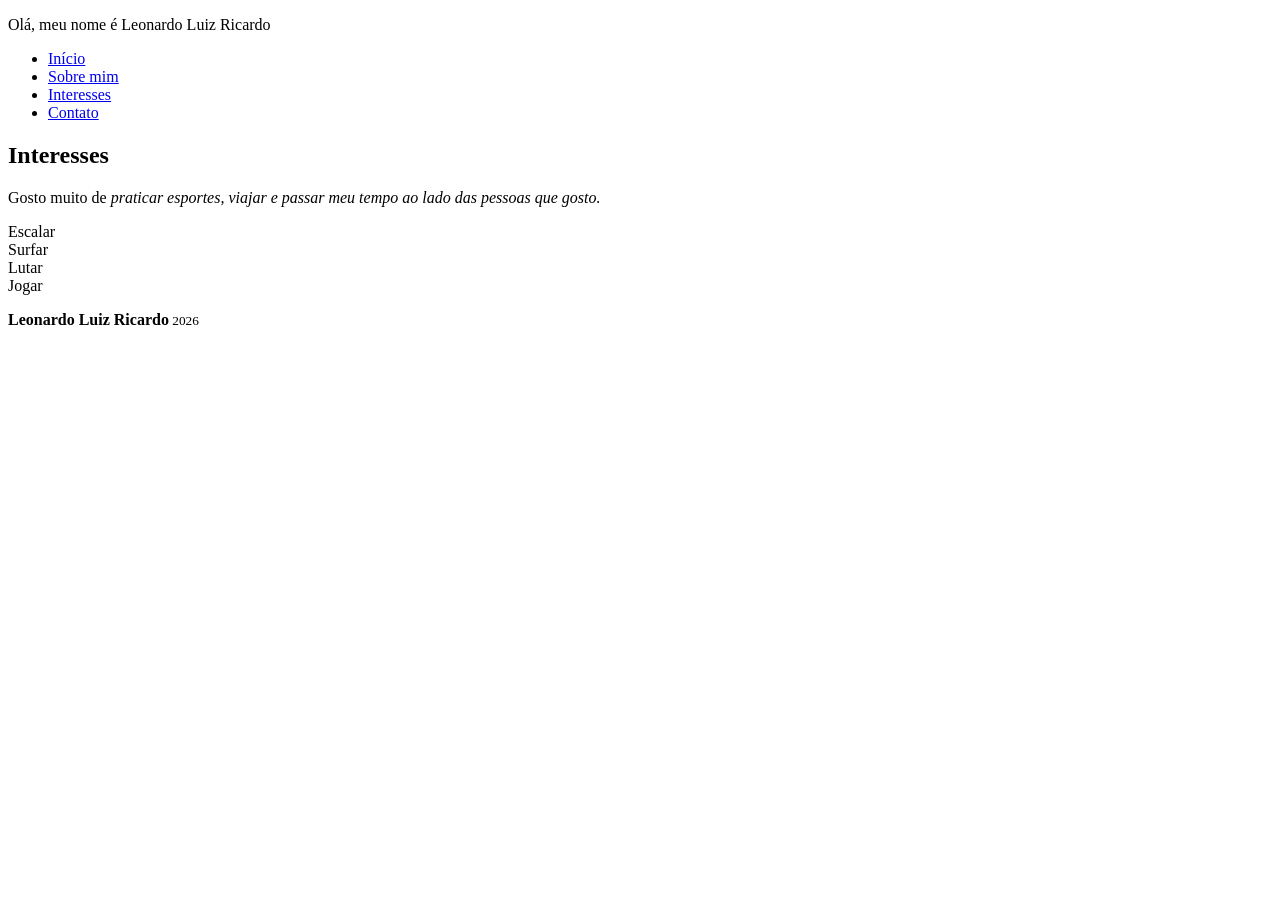
==== interesses.html @ 9d0d87e7 "Create interesses.html" ====
<!DOCTYPE html>
<html lang="pt-br">
<head>
    <meta charset="UTF-8">
    <meta name="viewport" content="width=device-width, initial-scale=1.0">

    <link rel="stylesheet" href="style.css">

    <link rel="preconnect" href="https://fonts.googleapis.com">
    <link rel="preconnect" href="https://fonts.gstatic.com" crossorigin>
    <link href="https://fonts.googleapis.com/css2?family=Amarante&display=swap" rel="stylesheet">

    <title>Interesses</title>
</head>
<body>
    <header>
        <p>Olá, meu nome é Leonardo Luiz Ricardo</p>
        <nav>
            <ul>
                <li><a class="navegador" href="index.html">Início</a></li>
                <li><a class="navegador" href="sobre.html">Sobre mim</a></li>
                <li><a class="navegadorselecionado" href="interesses.html">Interesses</a></li>
                <li><a class="navegador" href="contato.html">Contato</a></li>
            </ul>
        </nav>
    </header>

    <main>
        <section>  
            <h1>Interesses</h1>
            <p>Gosto muito de <em>praticar esportes, viajar e passar meu tempo ao lado das pessoas que gosto.</em></p>
            <div class="meu-grid">
                <div class="gostos">
                    <div>Escalar</div>
                    <div>Surfar</div>
                    <div>Lutar</div>
                    <div>Jogar</div>
                </div>
            </div>
        </section>
    </main>
    <footer class="rodape-padrao">
        <p><strong>Leonardo Luiz Ricardo</strong><small> 2026 </small></p>    
    </footer>
</body>
</html>
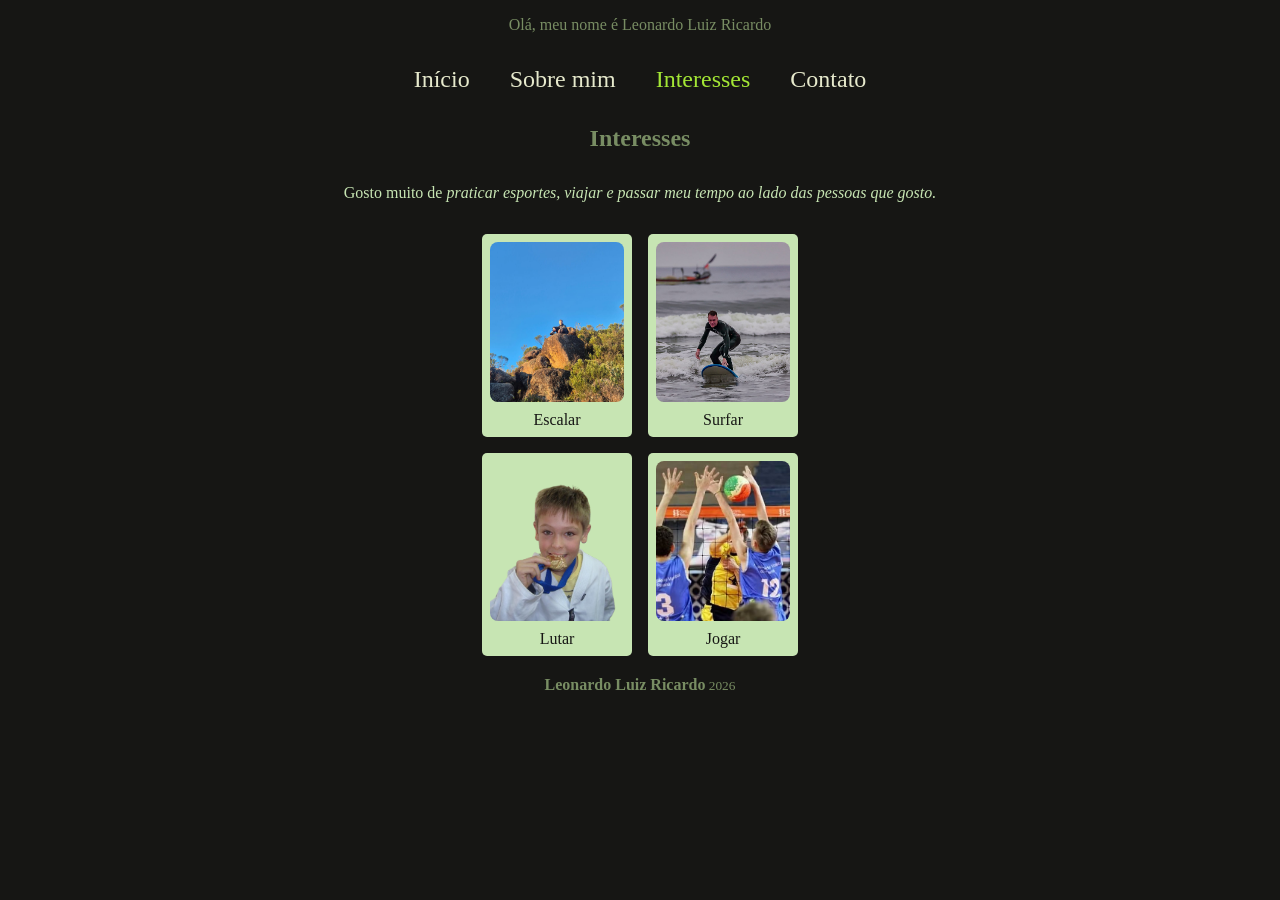
==== commit 9324b6a0: "Adicionei novas imagens" ====
--- a/interesses.html
+++ b/interesses.html
@@ -30,13 +30,25 @@
             <h1>Interesses</h1>
             <p>Gosto muito de <em>praticar esportes, viajar e passar meu tempo ao lado das pessoas que gosto.</em></p>
             <div class="meu-grid">
-                <div class="gostos">
-                    <div>Escalar</div>
-                    <div>Surfar</div>
-                    <div>Lutar</div>
-                    <div>Jogar</div>
-                </div>
-            </div>
+    <div class="gostos">
+        <div>
+            <img src="./EuSentadoNaPedra.jpg" alt="Eu na pedra" class="foto-grid">
+            Escalar
+        </div>
+        <div>
+            <img src="./FotoEuSurfando.jpeg" alt="Eu surfando" class="foto-grid">
+            Surfar
+        </div>
+        <div>
+            <img src="./EuTaekwondo.png" alt="Eu no Taekwondo" class="foto-grid">
+            Lutar
+        </div>
+        <div>
+            <img src="./EuVolei.jpg" alt="Eu jogando Vôlei" class="foto-grid">
+            Jogar
+        </div>
+    </div>
+</div>
         </section>
     </main>
     <footer class="rodape-padrao">
--- a/style.css
+++ b/style.css
@@ -0,0 +1,129 @@
+*{  margin: 0;
+    padding: 0;
+    border: 0;
+    box-sizing: border-box;
+}
+:root{
+    --cor-fundo: #161614;
+    --cor-texto: #788d63;
+    --cor-navegador: #e6e9cc;
+    --cor-secoes: #c7e5b3;
+    --cor-selecionado: #a3e635;
+    --cor-link: rgb(116, 167, 82);
+}
+h1 { font-family: "Amarante", serif; 
+}
+body{
+    background-color: var(--cor-fundo);
+    color: var(--cor-texto);
+    font-family: "Amarante";
+}
+header{
+    display: flex;
+    justify-content: center;
+    align-items: center;
+    flex-direction: column;
+    margin-bottom: 2rem;
+}
+header p{
+    display: flex;
+    justify-content: center;
+    margin-top: 1rem;
+}
+
+nav ul{
+    max-width: 600px;
+    display: flex;
+    justify-content: center;
+    list-style: none;
+    gap: 2.5rem;
+    margin-top: 2rem;
+}
+
+.navegador{
+    text-decoration: none;
+    color: var(--cor-navegador);
+    font-size: 1.5rem;
+}
+.navegadorselecionado{
+    text-decoration: none;
+    color: var(--cor-selecionado);
+    font-size: 1.5rem;
+}
+.navegador:hover { 
+    color: var(--cor-selecionado); 
+}
+
+.meu-grid{
+    display: flex;
+    justify-content: center;
+}
+.gostos{
+    display: grid;
+    grid-template-columns: repeat(2, 150px);
+    gap: 1rem;
+}
+.gostos div{
+    background-color: var(--cor-secoes);
+    color: var(--cor-fundo);
+    padding: 0.5rem;
+    border-radius: 5px;
+}
+.foto-grid {
+    width: 100%;
+    height: 160px;
+    object-fit: cover;
+    border-radius: 8px;
+    margin-bottom: 5px;
+}
+
+main{
+    display: flex;
+    flex-direction: column;
+    align-items: center;
+    text-align: center;
+}
+
+section{
+    max-width: 600px;
+}
+section h1{
+    margin-bottom: 2rem;
+}
+section p{
+    margin-bottom: 2rem;
+    color: var(--cor-secoes);
+}
+section a{
+    text-decoration: underline;
+    color: var(--cor-link);
+}
+
+img{
+    max-width: 100%;
+    border-radius: 12px;
+}
+
+footer{
+    width: 100%;
+    text-align: center;
+    padding: 20px;
+}
+
+.container-imagem {
+    position: relative;
+    display: inline-block; 
+    max-width: 100%; 
+}
+
+.rodape-imagem {
+    position: absolute;
+    bottom: 15px;
+    right: 15px; 
+    width: auto; 
+    margin: 0;
+    
+    background-color: rgba(19, 19, 17, 0.795); 
+    padding: 8px 12px;
+    border-radius: 8px;
+}
